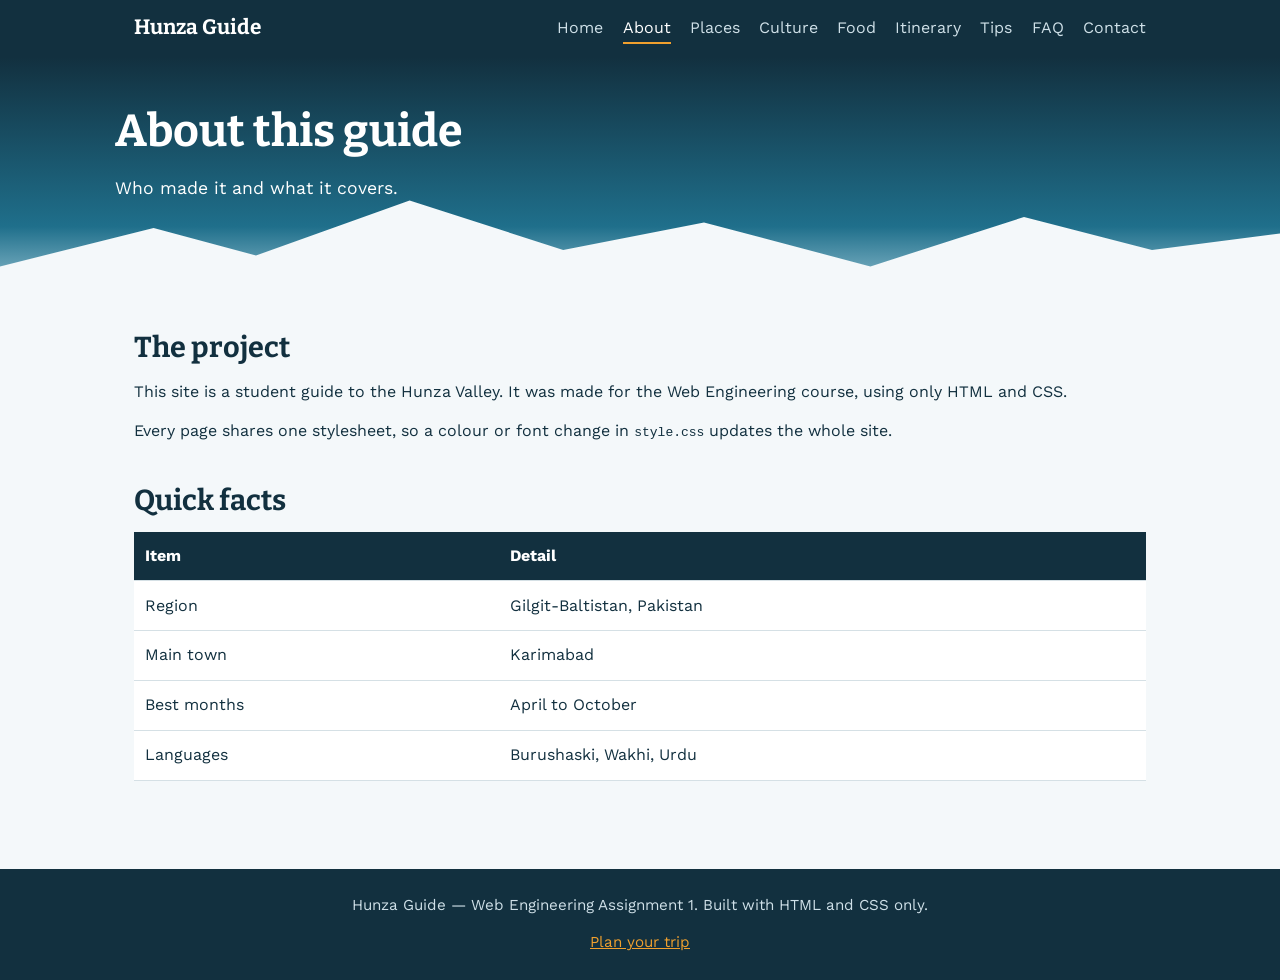
==== about.html @ 9ccbea2a "Add files via upload" ====
<!DOCTYPE html>
<html lang="en"><head><meta charset="utf-8"><meta name="viewport" content="width=device-width,initial-scale=1">
<title>About | Hunza Guide</title><meta name="description" content="Who made it and what it covers.">
<link rel="preconnect" href="https://fonts.googleapis.com"><link rel="stylesheet" href="https://fonts.googleapis.com/css2?family=Bitter:wght@400;700&family=Work+Sans:wght@400;600&display=swap">
<link rel="stylesheet" href="style.css"></head><body>
<header><div class="bar"><a class="logo" href="index.html">Hunza Guide</a>
<input type="checkbox" id="menu"><label class="burger" for="menu" aria-label="Menu">&#9776;</label>
<nav aria-label="Main"><ul>
<li><a href="index.html">Home</a></li>
<li><a href="about.html" class="on" aria-current="page">About</a></li>
<li><a href="destinations.html">Places</a></li>
<li><a href="culture.html">Culture</a></li>
<li><a href="food.html">Food</a></li>
<li><a href="itinerary.html">Itinerary</a></li>
<li><a href="tips.html">Tips</a></li>
<li><a href="faq.html">FAQ</a></li>
<li><a href="contact.html">Contact</a></li>
</ul></nav></div></header>
<div class="hero small"><div><h1>About this guide</h1><p>Who made it and what it covers.</p></div></div>
<main>
<section><h2>The project</h2><p>This site is a student guide to the Hunza Valley. It was made for the Web Engineering course, using only HTML and CSS.</p>
<p>Every page shares one stylesheet, so a colour or font change in <code>style.css</code> updates the whole site.</p></section>
<section><h2>Quick facts</h2><table><tr><th>Item</th><th>Detail</th></tr>
<tr><td>Region</td><td>Gilgit-Baltistan, Pakistan</td></tr><tr><td>Main town</td><td>Karimabad</td></tr>
<tr><td>Best months</td><td>April to October</td></tr><tr><td>Languages</td><td>Burushaski, Wakhi, Urdu</td></tr></table></section>
</main>
<footer><p>Hunza Guide &mdash; Web Engineering Assignment 1. Built with HTML and CSS only.</p><p><a href="contact.html">Plan your trip</a></p></footer>
</body></html>
---- style.css ----
:root{--ink:#12303f;--glacier:#1f6f8b;--snow:#f4f8fa;--apricot:#f0a02e;--stone:#5d6b73;--line:#d5e0e5}
*{box-sizing:border-box;margin:0;padding:0}
body{font-family:'Work Sans',system-ui,sans-serif;color:var(--ink);background:var(--snow);line-height:1.65}
h1,h2,h3{font-family:'Bitter',Georgia,serif;line-height:1.2}
a{color:var(--glacier)}
a:focus-visible,button:focus-visible,input:focus-visible,textarea:focus-visible{outline:3px solid var(--apricot);outline-offset:2px}
header{background:var(--ink);position:sticky;top:0;z-index:5}
.bar{max-width:1050px;margin:auto;display:flex;align-items:center;justify-content:space-between;padding:.7rem 1.2rem}
.logo{color:#fff;font-family:'Bitter',serif;font-size:1.3rem;text-decoration:none;font-weight:700}
nav ul{list-style:none;display:flex;gap:1.2rem}
nav a{color:#cfe0e8;text-decoration:none;padding:.3rem 0;border-bottom:2px solid transparent}
nav a:hover,nav a.on{color:#fff;border-color:var(--apricot)}
#menu,.burger{display:none}
.hero{background:linear-gradient(#12303f,#1f6f8b 70%,#9fc9d8);color:#fff;padding:5rem 1.2rem 9rem;position:relative;overflow:hidden}
.hero.small{padding:3rem 1.2rem 6rem}
.hero>div{max-width:1050px;margin:auto;position:relative;z-index:1}
.hero h1{font-size:clamp(2.2rem,6vw,4rem);max-width:14ch}
.hero.small h1{font-size:clamp(1.8rem,5vw,2.8rem);max-width:none}
.hero p{max-width:52ch;margin-top:1rem;font-size:1.1rem}
.hero::after{content:"";position:absolute;left:0;right:0;bottom:0;height:110px;background:var(--snow);clip-path:polygon(0 100%,0 70%,12% 35%,20% 60%,32% 10%,44% 55%,55% 30%,68% 70%,80% 25%,90% 55%,100% 40%,100% 100%)}
.btn{display:inline-block;margin-top:1.5rem;background:var(--apricot);color:var(--ink);padding:.7rem 1.4rem;border-radius:4px;font-weight:600;text-decoration:none;border:0;font-size:1rem;cursor:pointer}
.btn:hover{background:#ffb948}
main{max-width:1050px;margin:auto;padding:2rem 1.2rem 3rem}
section{margin-bottom:2.5rem}
h2{font-size:1.8rem;margin-bottom:.8rem}
h3{font-size:1.2rem;margin-bottom:.4rem}
p+p{margin-top:.8rem}
.grid{display:grid;grid-template-columns:repeat(auto-fit,minmax(240px,1fr));gap:1.2rem}
.card{background:#fff;border-left:4px solid var(--glacier);padding:1.2rem;border-radius:0 6px 6px 0}
.card.warm{border-color:var(--apricot)}
.card small{color:var(--stone)}
table{width:100%;border-collapse:collapse;background:#fff}
th,td{padding:.7rem;border-bottom:1px solid var(--line);text-align:left}
th{background:var(--ink);color:#fff}
ul.list{padding-left:1.2rem}
ul.list li{margin:.4rem 0}
details{background:#fff;border:1px solid var(--line);border-radius:6px;padding:.9rem 1rem;margin-bottom:.7rem}
summary{cursor:pointer;font-weight:600}
details p{margin-top:.6rem}
form{display:grid;gap:1rem;max-width:560px}
label{font-weight:600;display:grid;gap:.3rem}
input,textarea,select{font:inherit;padding:.7rem;border:1px solid var(--stone);border-radius:4px;background:#fff}
footer{background:var(--ink);color:#cfe0e8;text-align:center;padding:1.5rem 1rem;font-size:.95rem}
footer a{color:var(--apricot)}
@media(max-width:760px){
.burger{display:block;color:#fff;font-size:1.6rem;cursor:pointer;padding:0 .3rem}
nav{position:absolute;left:0;right:0;top:100%;background:var(--ink);display:none}
nav ul{flex-direction:column;gap:0;padding:.5rem 1.2rem 1rem}
nav a{display:block;padding:.6rem 0}
#menu:checked~nav{display:block}
.bar{position:relative}}
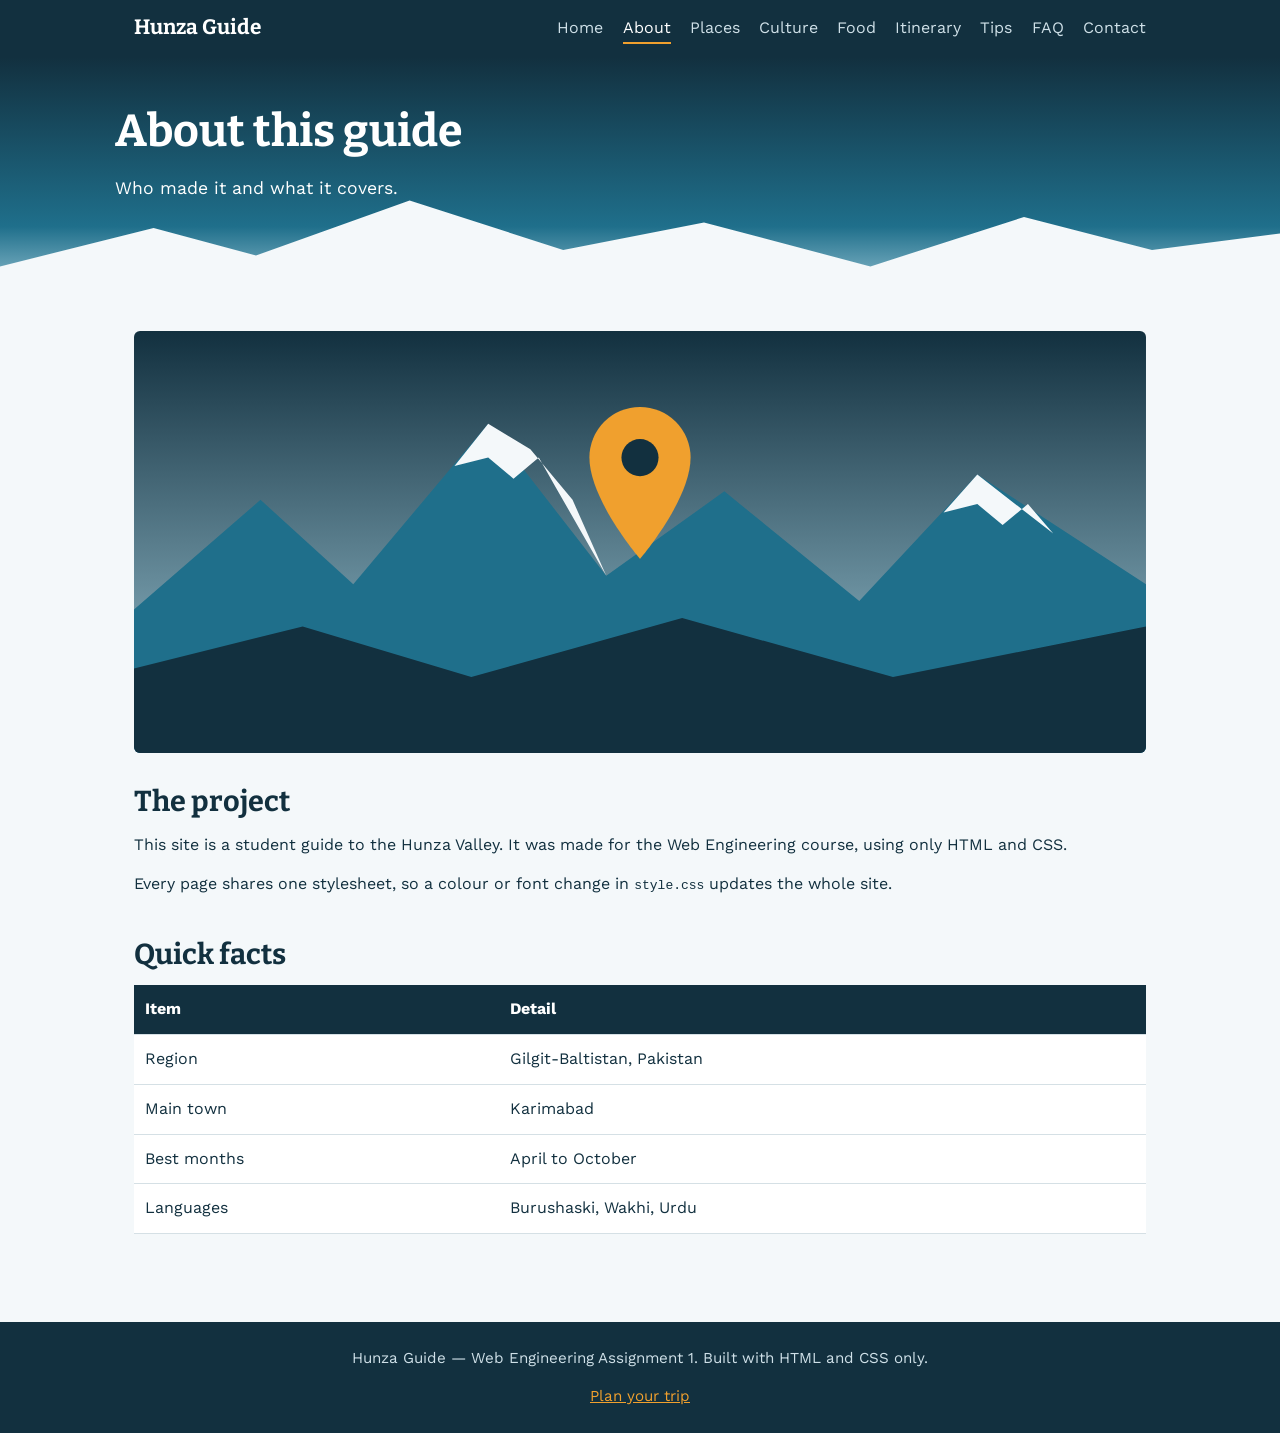
==== commit e2e86853: "Add files via upload" ====
--- a/about.html
+++ b/about.html
@@ -18,6 +18,7 @@
 </ul></nav></div></header>
 <div class="hero small"><div><h1>About this guide</h1><p>Who made it and what it covers.</p></div></div>
 <main>
+<img class="pic" src="img-about.svg" alt="Map pin over mountain valley" width="1200" height="500">
 <section><h2>The project</h2><p>This site is a student guide to the Hunza Valley. It was made for the Web Engineering course, using only HTML and CSS.</p>
 <p>Every page shares one stylesheet, so a colour or font change in <code>style.css</code> updates the whole site.</p></section>
 <section><h2>Quick facts</h2><table><tr><th>Item</th><th>Detail</th></tr>
--- a/style.css
+++ b/style.css
@@ -49,3 +49,4 @@
 nav a{display:block;padding:.6rem 0}
 #menu:checked~nav{display:block}
 .bar{position:relative}}
+.pic{display:block;width:100%;height:auto;border-radius:6px;margin-bottom:2rem}
